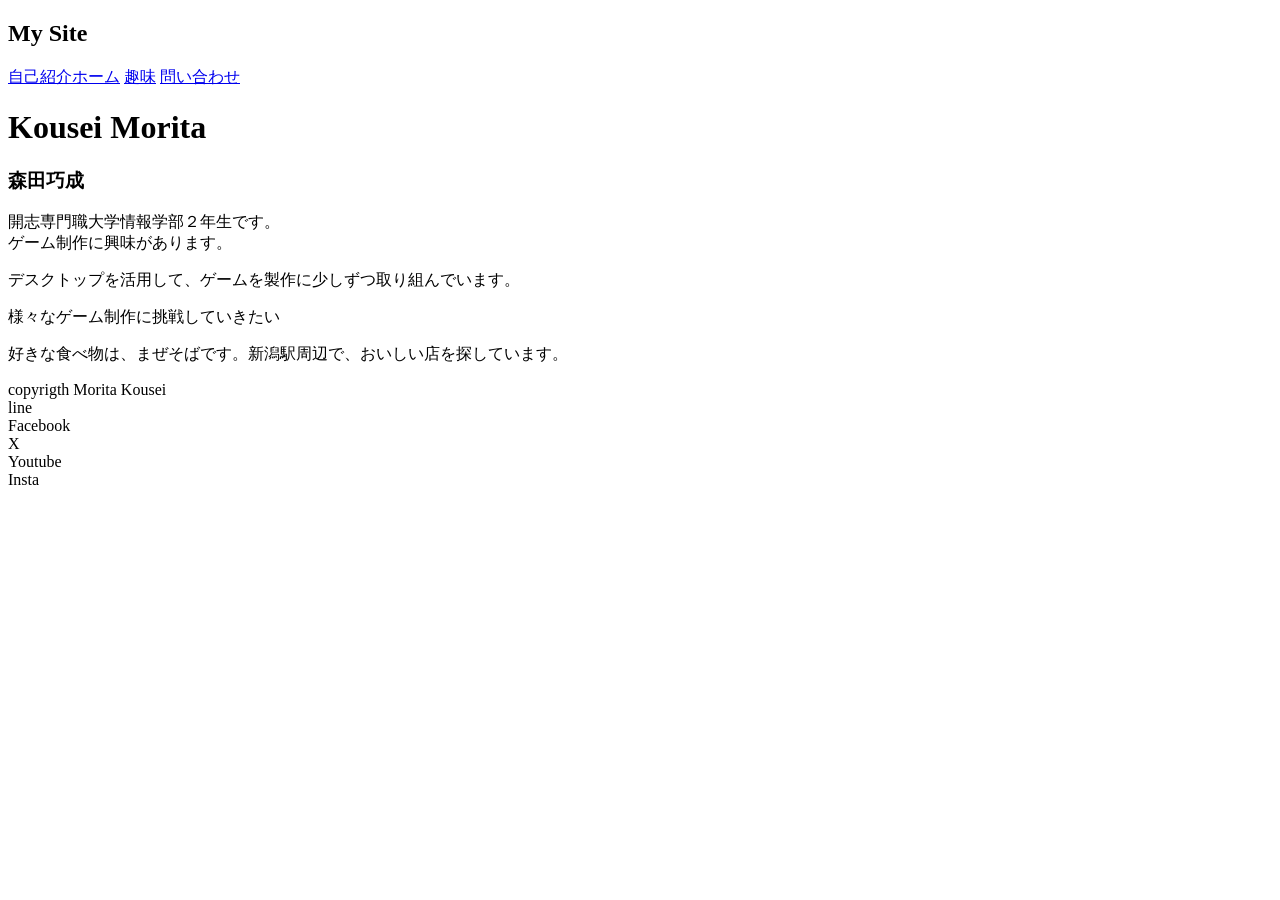
==== index.html @ 7190abdb "Add files via upload" ====
<!DOCTYPE html>
<html lang="en">
<head>
    <meta charset="UTF-8">
    <meta name="viewport" content="width=device-width, initial-scale=1.0">
    <title>トップページ</title>
    <link rel="stylesheet" href="css/style.css">
</head>
<body>

<div class="sidebar">
        <h2>My Site</h2>
        <a href="index.html">自己紹介ホーム</a>
        <a href="hobby.html">趣味</a>
        <a href="myboom.html">問い合わせ</a>
</div>

<main class = "main-content"> 
<div class="profile-card">
<div class ="text">
 <h1>Kousei Morita </h1>
  <h3>森田巧成</h3>
   <p>開志専門職大学情報学部２年生です。<br>ゲーム制作に興味があります。</p>
    <p>デスクトップを活用して、ゲームを製作に少しずつ取り組んでいます。</p>
    <p>様々なゲーム制作に挑戦していきたい</p>
    <p>好きな食べ物は、まぜそばです。新潟駅周辺で、おいしい店を探しています。</p>

 <footer>copyrigth Morita Kousei</footer>
 <div class = "円形コンテナ">
    <div class = "円形 line">line</div>
    <div class ="円形 facebook">Facebook</div>
    <div class ="円形 x">X</div>
    <div class = "円形 youtube">Youtube</div>
    <div class ="円形 insta">Insta</div>

 </div>
    <div id="demo"></div>
    <script src="js/word.js"></script>
</main>
</body>
</html>
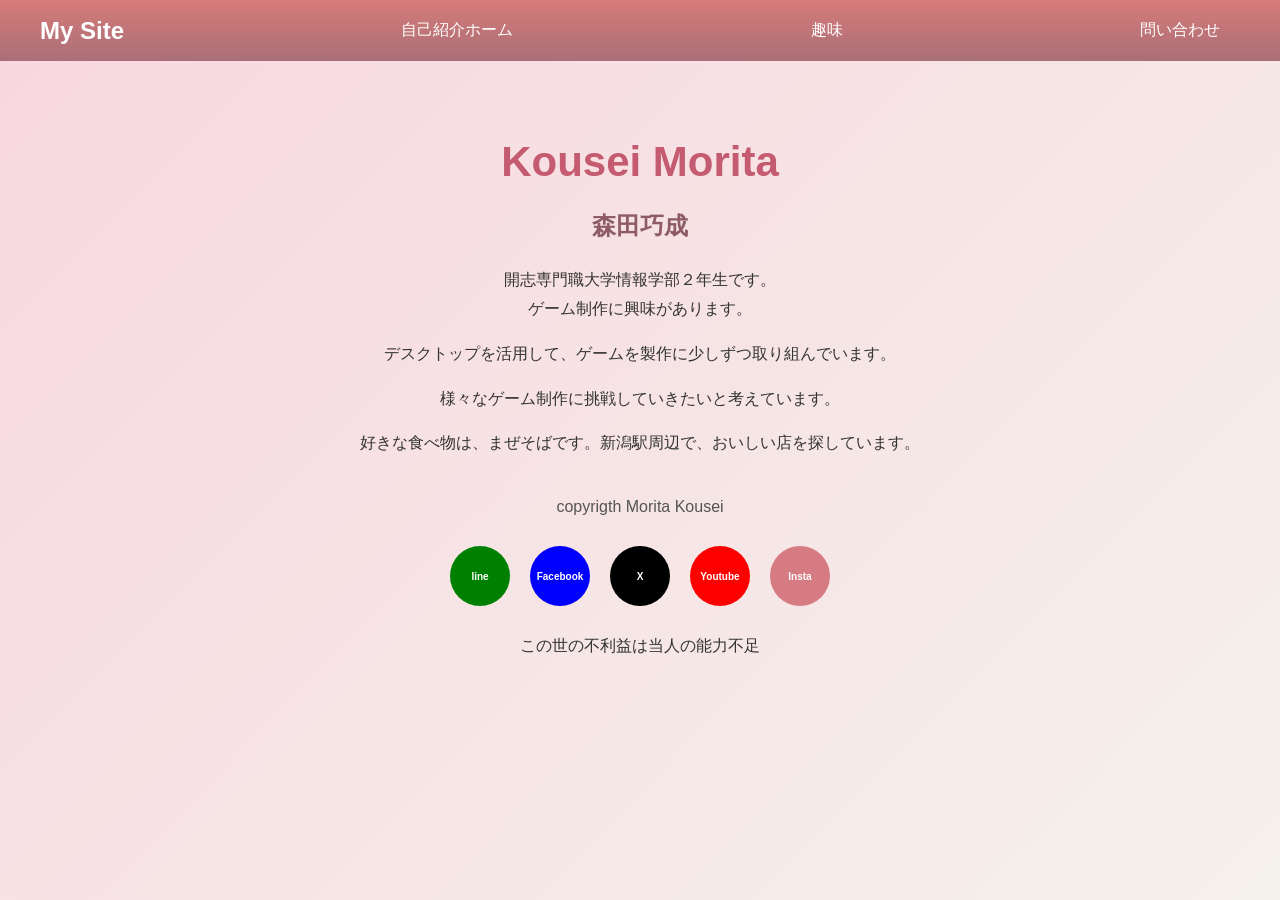
==== commit 03b8eec6: "Update index.html" ====
--- a/index.html
+++ b/index.html
@@ -22,7 +22,7 @@
   <h3>森田巧成</h3>
    <p>開志専門職大学情報学部２年生です。<br>ゲーム制作に興味があります。</p>
     <p>デスクトップを活用して、ゲームを製作に少しずつ取り組んでいます。</p>
-    <p>様々なゲーム制作に挑戦していきたい</p>
+    <p>様々なゲーム制作に挑戦していきたいと考えています。</p>
     <p>好きな食べ物は、まぜそばです。新潟駅周辺で、おいしい店を探しています。</p>
 
  <footer>copyrigth Morita Kousei</footer>
@@ -38,4 +38,4 @@
     <script src="js/word.js"></script>
 </main>
 </body>
-</html>+</html>
--- a/css/style.css
+++ b/css/style.css
@@ -0,0 +1,220 @@
+*{
+    box-sizing: border-box;
+}
+body {
+    margin:0;
+    font-family:"Arial", sans-serif;
+    background:linear-gradient(135deg,#f8d7df,#f5f1eb) ;
+    color:#333;
+}
+.sidebar{
+    width: 100%;
+    background: linear-gradient(180deg,#d77b78,#a96f78);
+    position: fixed;
+    top: 0;
+    left: 0;
+    z-index: 1000;
+    display: flex;
+    align-items: center;
+    justify-content: space-between;
+    padding: 10px 40px;
+}
+
+.sidebar h2 {
+    color: white;
+    margin: 0;
+    font-size: 24px;
+}
+
+.sidebar div { 
+    display: flex;               
+    gap: 10px;                    
+}
+
+.sidebar a {
+    display: block;
+    color: white;
+    text-decoration: none;
+    padding: 10px 20px;
+    font-size: 16px;
+    border-radius: 8px;
+    transition: 0.2s;
+
+}
+
+.sidebar a:hover{
+    background: rgba(255,255,255,0.25);
+}
+.main-content {
+    margin-left: 0;
+    margin-top: 70px;
+    padding: 40px 20px;
+    min-height: calc(100vh - 70px);
+
+}
+.card{
+    max-width: 850px;
+    margin: 40px auto;
+    background: rgba(255,255,255,0.8);
+    padding: 45px;
+    border-radius: 30px;
+    box-shadow: 0 10px 25px rgba(0,0,0,0.15);
+}
+.profile-card {
+    display: flex;
+    flex-direction: column;
+    align-items: center;
+    text-align: center;
+    gap: 15px;
+
+}
+h1{
+    color: #c45b70;
+    font-size: 42px;
+    margin-bottom: 10px;
+
+}
+h3{
+    color: #8d5c66;
+    font-size: 24px;
+
+}
+p{
+    line-height: 1.8;
+    font-size: 16px;
+
+}
+
+form{
+    display: flex;
+    flex-direction: column;
+    gap: 18px;
+
+}
+input, textarea{
+    width: 100%;
+    padding: 18px;
+    border: none;
+    border-radius: 25px;
+    background: #f3f0ec;
+    font-size: 15px;
+
+}
+button{
+    padding: 15px;
+    border: none;
+    border-radius: 25px;
+    background: #a96f78;
+    font-size: 16px;
+    cursor: pointer;
+}
+
+button:hover{
+    background: #d77b83;
+
+}
+footer{
+    text-align: center;
+    margin-top: 40px;
+    color: #555;
+}
+
+.sidebar, .main-content{
+    animation: show 0.5s ease-out;
+
+}
+@keyframes show{
+    0%{opacity: 0;}
+    100%{opacity: 1;}
+}
+.円形コンテナ{
+    display: flex;
+    justify-content: center;
+    gap: 20px;
+    margin-top: 30px;
+    padding-bottom: 30px;
+}
+.円形{
+    width: 60px;
+    height: 60px;
+    border-radius: 50%;
+    display: flex;
+    justify-content: center;
+    align-items: center;
+    color: white;
+    font-size: 10px;
+    font-weight: bold;
+    cursor: pointer;
+    transition: 0.3s;
+    
+}
+.円形:hover{
+    transform: scale(1.1);
+}
+.line{
+    background-color: green;
+}
+.facebook{background-color: blue;}
+.x{background-color: black;}
+.insta{background-color: #d77b83;}
+.youtube{background-color: red;}
+
+.image-grid table {
+    width: 100%;
+    border-collapse: collapse; 
+    margin-top: 20px;
+}
+
+/* 各マス（td）に線を引く */
+.image-grid table td {
+    border: 2px solid #a96f78; 
+    padding: 15px;             
+    text-align: center;
+    vertical-align: top;
+    overflow: hidden;
+}
+
+.image-grid table td a {
+    display: block; 
+    text-decoration: none;   
+    border: none;
+    outline: none;
+}
+
+.image-grid table img {
+    width: 100%;
+    height: 200px;
+    object-fit: cover;
+    border-radius: 15px;       
+    display: block;            
+    transition: 0.3s;
+    margin-bottom: 0;
+}
+
+.image-grid table td a:hover img {
+    opacity: 0.8;
+    transform: scale(1.03);
+    box-shadow: 0 0 3px rgba(169, 111, 120, 0.5); 
+}
+
+.table-link {
+    display: inline-block;
+    margin-top: 5px;
+    color: #a96f78;          
+    text-decoration: none;   
+    font-size: 14px;
+    font-weight: bold;
+    padding: 6px 12px;
+    border: 1px solid #a96f78;
+    border-radius: 15px;     
+    transition: 0.2s;
+}
+
+.table-link:hover {
+    background-color: #a96f78;
+    color: white;            
+}
+
+
+
+
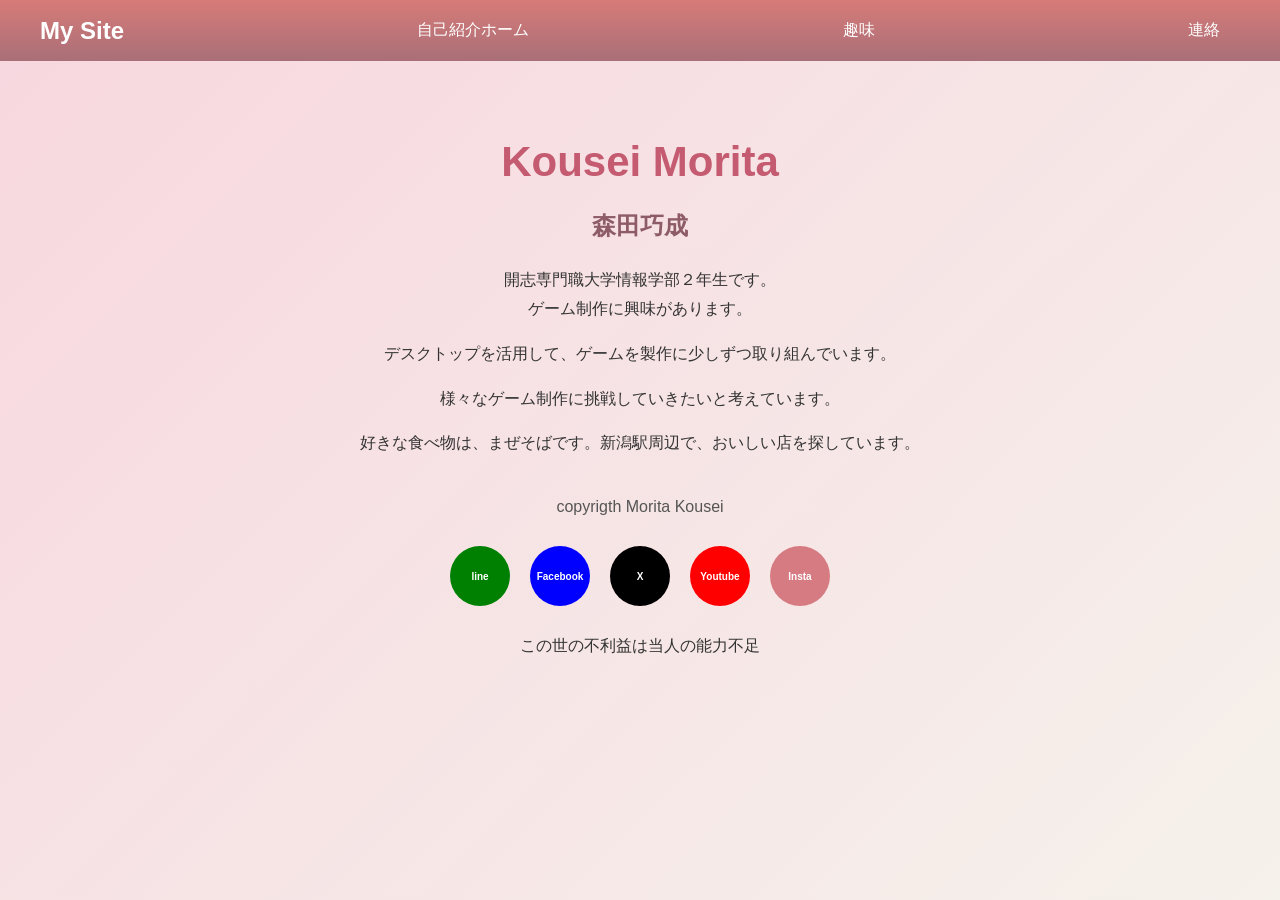
==== commit dc5db6bf: "Update index.html" ====
--- a/index.html
+++ b/index.html
@@ -12,7 +12,7 @@
         <h2>My Site</h2>
         <a href="index.html">自己紹介ホーム</a>
         <a href="hobby.html">趣味</a>
-        <a href="myboom.html">問い合わせ</a>
+        <a href="myboom.html">連絡</a>
 </div>
 
 <main class = "main-content"> 
